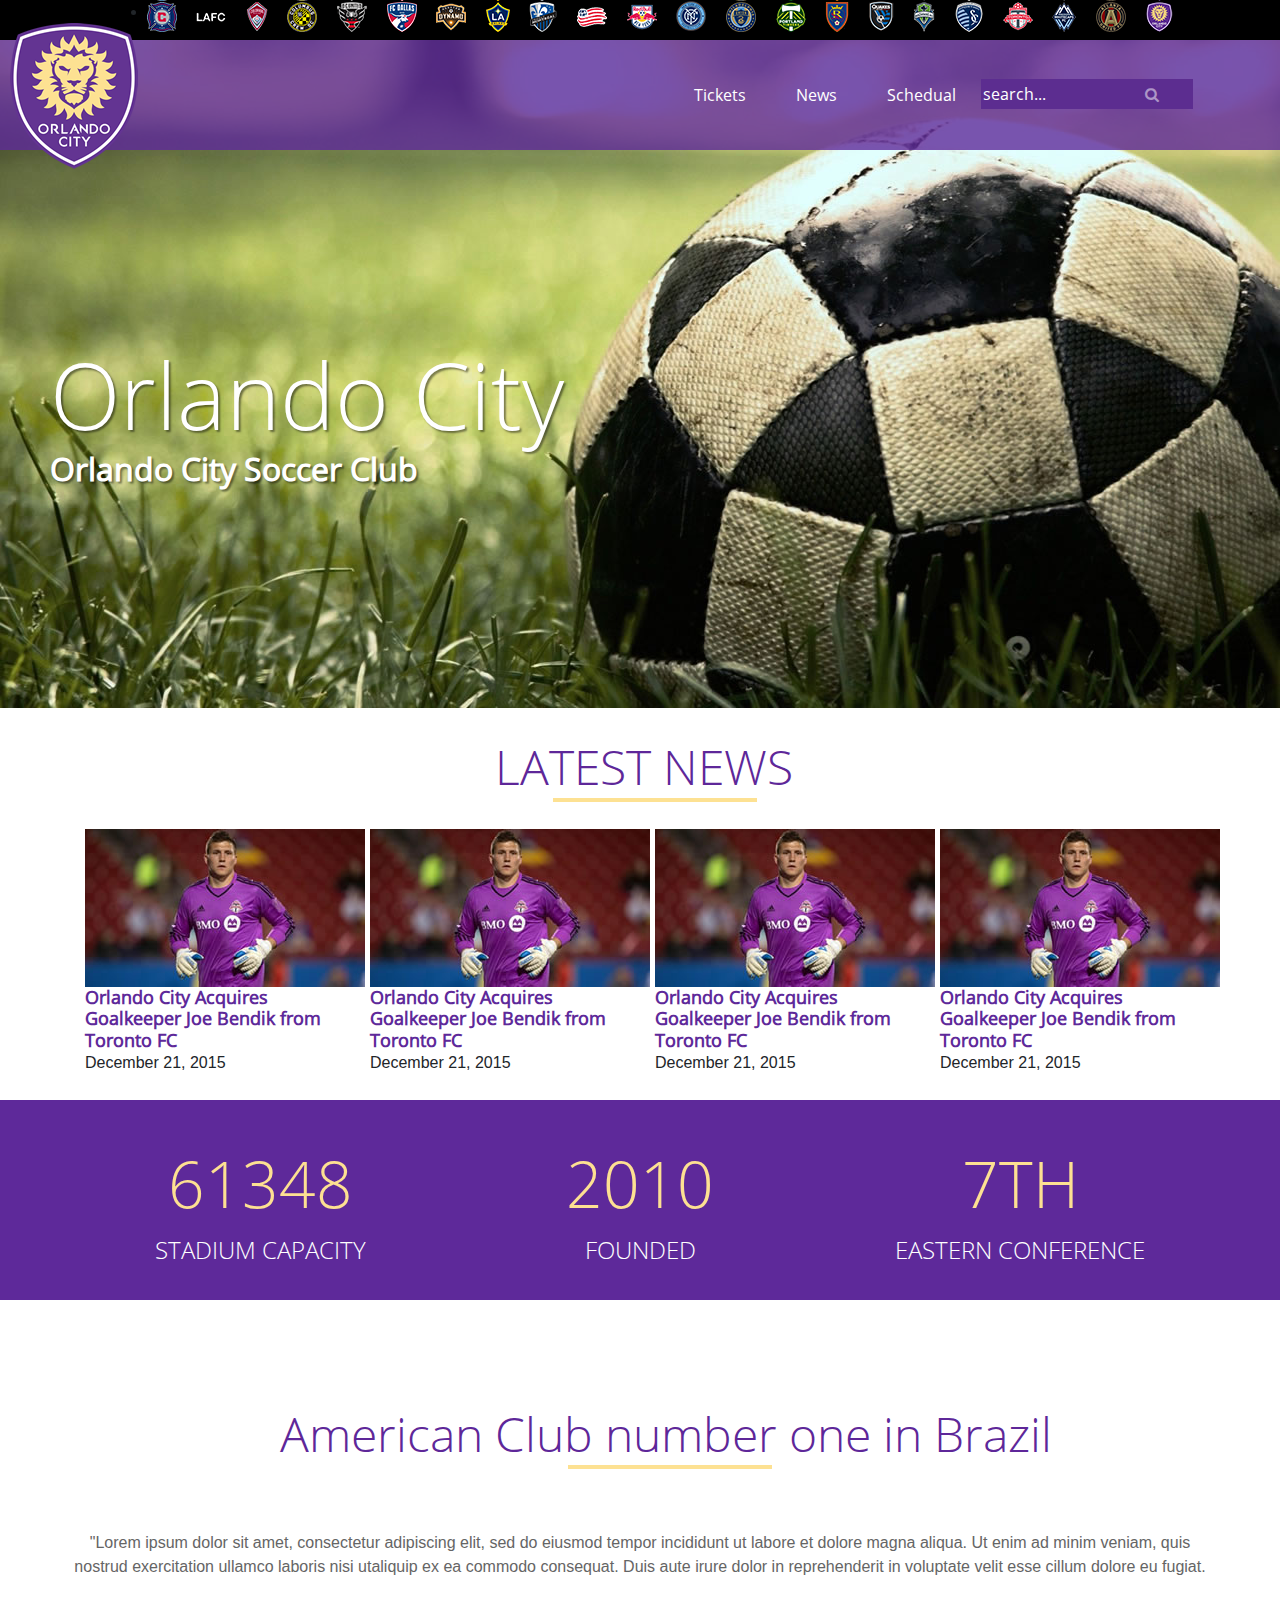
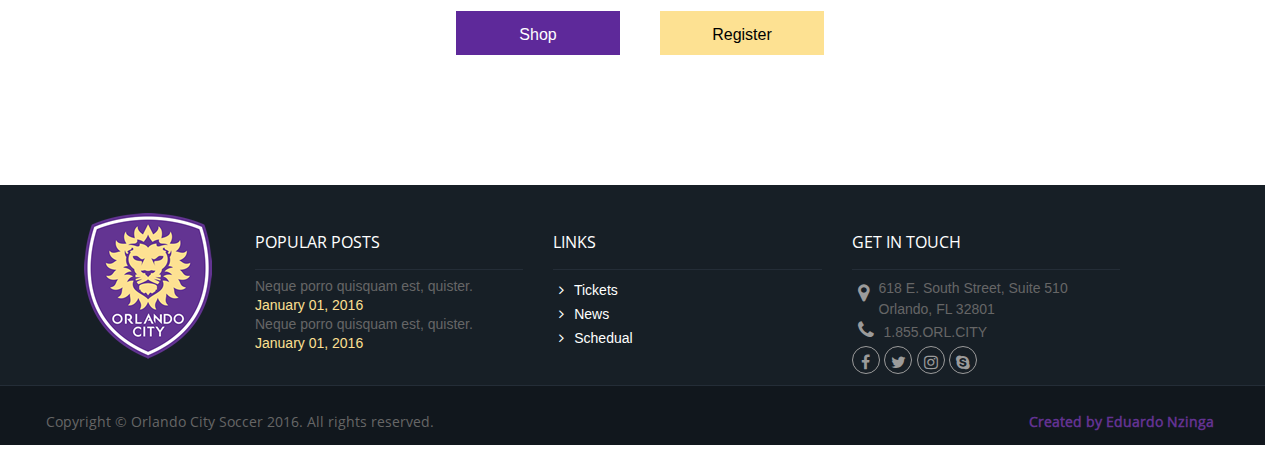
==== index.html @ c2d75fdc "jQuery functions added in the project" ====
<!DOCTYPE <!DOCTYPE html>
<html>

<head>
    <meta charset="utf-8" />
    <meta http-equiv="X-UA-Compatible" content="IE=edge">
    <title>Orlando City</title>
    <meta name="viewport" content="width=device-width, initial-scale=1">
    <link rel="stylesheet" type="text/css" media="screen" href="lib/bootstrap/css/bootstrap.min.css"/>
    <link rel="stylesheet" href="https://maxcdn.bootstrapcdn.com/font-awesome/4.5.0/css/font-awesome.min.css">
    <link rel="stylesheet" type="text/css" media="screen" href="css/main.css" />

</head>

<body>
    <header>
        <div class="header-black">
            <div class="container">
                <ul>
                    <li class="clubs"><a href="#"></a></li>
                </ul>
            </div>
        </div>
        <div class="container" role="navigation" id="menu">
            <div class="row">
                <ul class="navbar nav ml-auto">
                    <li class="nav-ietm">
                        <a class="nav-link" href="#">Tickets</a>
                    </li>
                    <li class="nav-ietm">
                        <a class="nav-link" href="#">News</a>
                    </li>
                    <li class="nav-ietm">
                        <a class="nav-link" href="#">Schedual</a>
                    </li>
                    <li class="search">
                        <div class="input-group">
                            <input type="search" placeholder="search..." id="input-search">
                            <span class="input-group-btn">
                                <button class="" type="button"><i class="fa fa-search"></i></button>
                            </span>
                        </div>
                        <!--input group-->
                    </li>
                </ul>
            </div>
        </div>
        <div class="container">
            <img id="id_logotipo" src="img/orlando-logo.png" alt="Logotipo">
        </div>
    </header>

    <section>
        <div id="banner">
            <h1>Orlando City<small>Orlando City Soccer Club</small> </h1>
        </div>

        <div id="news" class="container">
            <div class="row text-center">
                <h2>Latest News</h2>
                <hr>
            </div>
            <div class="row thumbnails">
                <div class="col-md-3">
                    <img src="img/noticiathumb.jpg" alt="Noticia">
                    <h3>Orlando City Acquires Goalkeeper Joe Bendik from Toronto FC</h3>
                    <time>December 21, 2015</time>
                </div>
                <div class="col-md-3">
                    <img src="img/noticiathumb.jpg" alt="Noticia">
                    <h3>Orlando City Acquires Goalkeeper Joe Bendik from Toronto FC</h3>
                    <time>December 21, 2015</time>
                </div>
                <div class="col-md-3">
                    <img src="img/noticiathumb.jpg" alt="Noticia">
                    <h3>Orlando City Acquires Goalkeeper Joe Bendik from Toronto FC</h3>
                    <time>December 21, 2015</time>
                </div>
                <div class="col-md-3">
                    <img src="img/noticiathumb.jpg" alt="Noticia">
                    <h3>Orlando City Acquires Goalkeeper Joe Bendik from Toronto FC</h3>
                    <time>December 21, 2015</time>
                </div>
            </div>
        </div>
        <div id="estatisticas">
            <div class="container">
                <div class="row">
                    <div class="col-md-4">
                        <p>61348 <small>Stadium Capacity</small></p>
                    </div>
                    <div class="col-md-4">
                        <p>2010 <small>Founded</small></p>
                    </div>
                    <div class="col-md-4">
                        <p>7th <small>Eastern Conference</small></p>
                    </div>
                </div>
            </div>
        </div>

        <div id="call-to-action">
            <div class="container">
                <div class="row">
                    <div class="row text-center">
                        <h2>American Club number one in Brazil</h2>
                        <hr>
                    </div>
                </div>
                <div class="row">
                    <p>"Lorem ipsum dolor sit amet, consectetur adipiscing elit, sed do eiusmod tempor incididunt ut
                        labore et dolore magna aliqua. Ut enim ad minim veniam, quis nostrud exercitation ullamco
                        laboris nisi
                        utaliquip ex ea commodo consequat. Duis aute irure dolor in reprehenderit in voluptate velit
                        esse
                        cillum dolore eu fugiat.</p>
                </div>
                <div class="row row-max-400">
                    <div class="col-xs-6">
                        <a href="#" class="btn btn-roxo">Shop</a>
                    </div>
                    <div class="col-xs-6">
                        <a href="#" class="btn btn-amarelo">Register</a>
                    </div>
                </div>
            </div>
        </div>
    </section>

    <footer>
        <div class="row row-cinza-claro">
            <div class="container">
                <div class="row">
                    <div class="col-md-2 text-center">
                        <img class="logotipo" src="img/orlando-logo.png" alt="Logotipo">
                    </div>
                    <div class="col-md-10 text-center">
                        <div class="row row-cols text-left">
                            <div class="col-md-4 col-popular-post">
                                <h4>POPULAR POSTS</h4>
                                <ul class="list-unstyled ">
                                    <li>
                                        <h5>Neque porro quisquam est, quister.</h5>
                                        <time>January 01, 2016</time>
                                    </li>
                                    <li>
                                        <h5>Neque porro quisquam est, quister.</h5>
                                        <time>January 01, 2016</time>
                                    </li>

                                </ul>
                            </div>
                            <div class="col-md-4 col-links">
                                <h4>LINKS</h4>
                                <ul class="list-unstyled">
                                    <li><a href="#"><i class="fa fa-angle-right"></i> Tickets</a></li>
                                    <li><a href="#"><i class="fa fa-angle-right"></i> News</a></li>
                                    <li><a href="#"><i class="fa fa-angle-right"></i> Schedual</a></li>
                                </ul>
                            </div>
                            <div class="col-md-4 col-get-in-touch">
                                <h4>GET IN TOUCH</h4>
                                <address>
                                    <i class="fa fa-map-marker"></i> <span> 618 E. South Street, Suite 510 <br>
                                        Orlando, FL 32801</span>
                                </address>
                                <p>
                                    <a href="tel:1855ORLCITY"><i class="fa fa-phone"></i> 1.855.ORL.CITY</a>
                                </p>
                                <ul class="list-unstyled list-socials ">
                                    <li>
                                        <a href="#" target="_blank"> <i class="fa fa-facebook"></i></a>
                                    </li>
                                    <li>
                                        <a href="#" target="_blank"> <i class="fa fa-twitter"></i></a>
                                    </li>
                                    <li>
                                        <a href="#" target="_blank"> <i class="fa fa-instagram"></i></a>
                                    </li>
                                    <li>
                                        <a href="#" target="_blank"> <i class="fa fa-skype"></i></a>
                                    </li>
                                </ul>
                            </div>
                        </div>
                    </div>
                </div>
            </div>
        </div>
        <div class="row row-cinza-escuro">
            <div class="row nav navbar ml-auto">
                <p class="text-color">Copyright © Orlando City Soccer 2016. All rights reserved.</p>
                <p class="text-roxo">Created by Eduardo Nzinga</p>
            </div>
        </div>
    </footer>
    <script src="lib/jquery/jquery.min.js"></script>
    <script type="text/javascript" src="lib/bootstrap/js/bootstrap.min.js"></script>
    <script>
        $(document).ready(function(){

            /*First efect passing mouse */
            $("#id_logotipo").on("mouseover", function(){
                console.log("Mouse no logotipo");

                $("#banner h1").addClass("efeito");      

            }).on("mouseout", function(){
                $("#banner h1").removeClass("efeito");
            });

            /*Second */
            $("#input-search").on("focus", function(){
                $("li.search").addClass("ativo");

            }).on("blur", function(){
                $("li.search").removeClass("ativo");
            });

        });
    </script>    
</body>

</html>
---- css/main.css ----
@font-face {
    font-family: 'OpenSans';
    src: url("../fonts/OpenSans-Regular.ttf");
    font-size: 1em;
}

@font-face {
    font-family: 'OpenSans-Light';
    src: url("../fonts/OpenSans-Light.ttf");
    font-size: 1em;
}


header {
    width: 100%;
    height: 150px   ;
    background-color: rgba(94, 41, 154, .8);
    z-index: 2;
    position: relative;
    
}

header .container {
    position: relative;
}

header .header-black{    
    background-color: #000;
    height: 40px;    
}   

header .header-black li {
    background-image: url("../img/clubs.png");    
    /*background-repeat: no-repeat;
    display: inline-block;*/
    margin: 0px 22px;    
        
}
header .header-black li.clubs {
    background-position: 0px 1px;    
}

header .header-black li a {
    width: 32%;
    height: 32px;
    display: block;
}

header #id_logotipo {
    position: absolute;
    top: -77px;
    left: -60px;
    z-index: 3;
}

#menu {
    display: list-item;
    top: 25px;
    font-family: "OpenSans";
}

#menu li.search {
    width: 213px;  
    transition-timing-function: cubic-bezier(1, -.91, 0.91, 1);
    transition-duration: 1s;  
}

#menu li.search.ativo {
    width: 300px;    
}

#menu li.search input {
    background-color: #5C2D90;
    color: #FFF;
    border: none;
    height: 30px;
    line-height: 30px;
}

#menu li.search.ativo input {
    width: 300px;    
}

#menu li.search ::-webkit-input-placeholder {
    color: #FFF;
}

#menu li.search button {
    background: none;
    border: none;

}

#menu li.search button i{
    font-size: 15px;
    color: rgba(255, 255, 255, .5);
    position: absolute;
    right: 35px;
    bottom: 9px
}

#menu li a {
    color: #FFF;
    font-size: 16px;
    padding: 10px 25px;
}

#banner h1.efeito {
    color: red;
    font-size: 12em;
    
}

#banner {
    width: 100%;
    height: 728px;
    position: relative;
    background: url("../img/banner.jpg") no-repeat;
    background-position: 0px -100px;
    top: -110px;    
}

#banner h1 {
    transition: 1s;
    color: #FFF;
    top: 300px;
    position: relative;
    font-size: 92px;    
    text-shadow: 2px 2px 2px rgba(0, 0, 0, .45);
    font-family: 'OpenSans-Light';
    margin-left: 50px;
}

#banner h1 small {  
    font-size: 32px;
    display: block;
    color: #FFF;
    font-family: 'OpenSans';
    font-weight: bold;
}

#news {
    position: relative;
    top: -110px;
}

#news h2 {
    color: #5E2799;
    font-family: 'OpenSans-Light';
    font-size: 48px;
    text-transform: uppercase;
    text-align: center;
    margin-top: -30px;
    margin-left: 425px
    
}

#news hr {
    border: #FDE192 solid 2px;
    width: 200px;
    margin: 0 auto;
    display: block;
    margin-top: -6px;
    margin-right: 453px;
}

#news .thumbnails {
    margin-top: 25px;
}

#news .thumbnails h3 {
    color: #5E299A;
    font-size: 18px;
    font-family: 'OpenSans';
    font-weight: bold;
    margin-bottom: 0px;
}

#menu .thumbnails time {
    color: #A7A7A7;
    font-size: 18px;
    font-family: 'OpenSans';      
}

#estatisticas {
    background-color: #5E299A;
    width: 100%;
    height: 200px;
    text-align: center;
    margin-top: -85px;    
}

#estatisticas p {
    color: #FDE092;
    text-transform: uppercase;
    font-family: 'OpenSans-Light';
    font-size: 64px;  
    margin-top: 36px; 
     
}

#estatisticas p small {
    color: #FFF;    
    font-size: 24px;
    display: block;
}

#call-to-action {
    text-align: center;
}

#call-to-action h2 {
    color: #5E2799;
    font-family: 'OpenSans-Light';
    font-size: 48px;    
    text-align: center;
    margin-top: 105px;
    margin-left: 225px
    
}

#call-to-action hr {
    border: #FDE192 solid 2px;
    width: 200px;
    margin: 0 auto;
    display: block;
    margin-top: -6px;
    margin-right: 453px;
}

#call-to-action p {
    margin-top: 60px;
    margin-bottom: 40px;
    color: #656565;
}


#call-to-action .row-max-400 {
    display: inline-flex;   
    
}

#call-to-action .btn {
    min-width: 164px;
    height: 44px; 
    line-height: 34px; 
    border-radius: 0;
}

#call-to-action .btn-roxo {
    color: #fff;
    background-color: #5E299A;
    border-color: #5E299A;   
     
}

#call-to-action .btn-amarelo {
    color: #000;
    background-color: #FDE192;
    border-color: #FDE192;    
}

/*
#call-to-action .row-max-400 {
    margin: 0 auto;
    max-width: 400px;
}
*/

#call-to-action .row a {  
    margin: 20px;
    margin-top: -8px;
}

footer {
    margin-top: 110px;       
}

footer .row {
    width: 100%;      
}

footer .row p{
    line-height: 55px;
    margin-bottom: 0;
    margin-right: 50px;
    margin-left: 30px;
}

footer .row-cinza-claro {    
    height: 200px;
    background-color: #171F26;
}

footer .row-cinza-escuro {    
    height: 60px;
    background-color: #11171D;
    border-top: #242D37 1px solid;
    
}

footer .text-color {
    color: #666;
    font-family: 'OpenSans';    
    font-size: 14px;
}

footer .text-roxo {
    color: #623291;
    font-family: 'OpenSans';
    font-weight: bold;
    font-size: 14px;
}


footer .logotipo {
    margin-top: 28px; 
}

footer .col-popular-post,
footer .col-links,
footer .col-get-in-touch {
    margin-top: 48px;
}

footer .row-cols h4 {
    color: #FFF;
    font-family: 'OpenSans';    
    font-size: 16px;
    padding-bottom: 17px;
    border-bottom: #242D37 1px solid;
}

footer .row-cols h5 {
    color: #666;
    font-family: Arial;
    font-size: 14px;
    margin-bottom: 0;    
}

footer .row-cols time {
    color: #FDE092;
    font-family: Arial;
    font-size: 14px;  
}

/* Other way to unstyle the list
footer .row-cols ul {
    list-style: none;
}
*/

footer .col-links a,
footer .col-get-in-touch a {
    color: #FFF;
    font-family: Arial;
    font-size: 14px;
}

footer .col-links .fa {
    margin: 0 6px;
}

footer .col-get-in-touch address {
    color: #666;
    font-family: Arial;
    font-size: 14px;
    margin-bottom: 0px;
}

footer .col-get-in-touch address span {
    display: inline-block;
}

footer .col-get-in-touch address i {
    position: relative;
    top: -14px;
}

footer .col-get-in-touch i {
    color: #9B9B9B;    
    font-size: 20px;
    margin: 0 6px;
}

footer .col-get-in-touch a {
    color: #666;
}

footer .col-get-in-touch p {
    line-height: 20px;
    margin-left: 0;
}

footer .list-socials {
    margin-top: 4px;
    /*display: inline-flex;*/
}

footer .list-socials li {    
    display: inline-block;
}

footer .list-socials a {
    display: block;
    border: #9B9B9B 1px solid;
    width: 28px;
    height: 28px;
    line-height: 28px;
    border-radius: 14px;
    text-align: center;
    /*margin-left: 10px;*/
   
}

footer .list-socials i {
    font-size: 16px;
    margin: 7px auto;
    
}
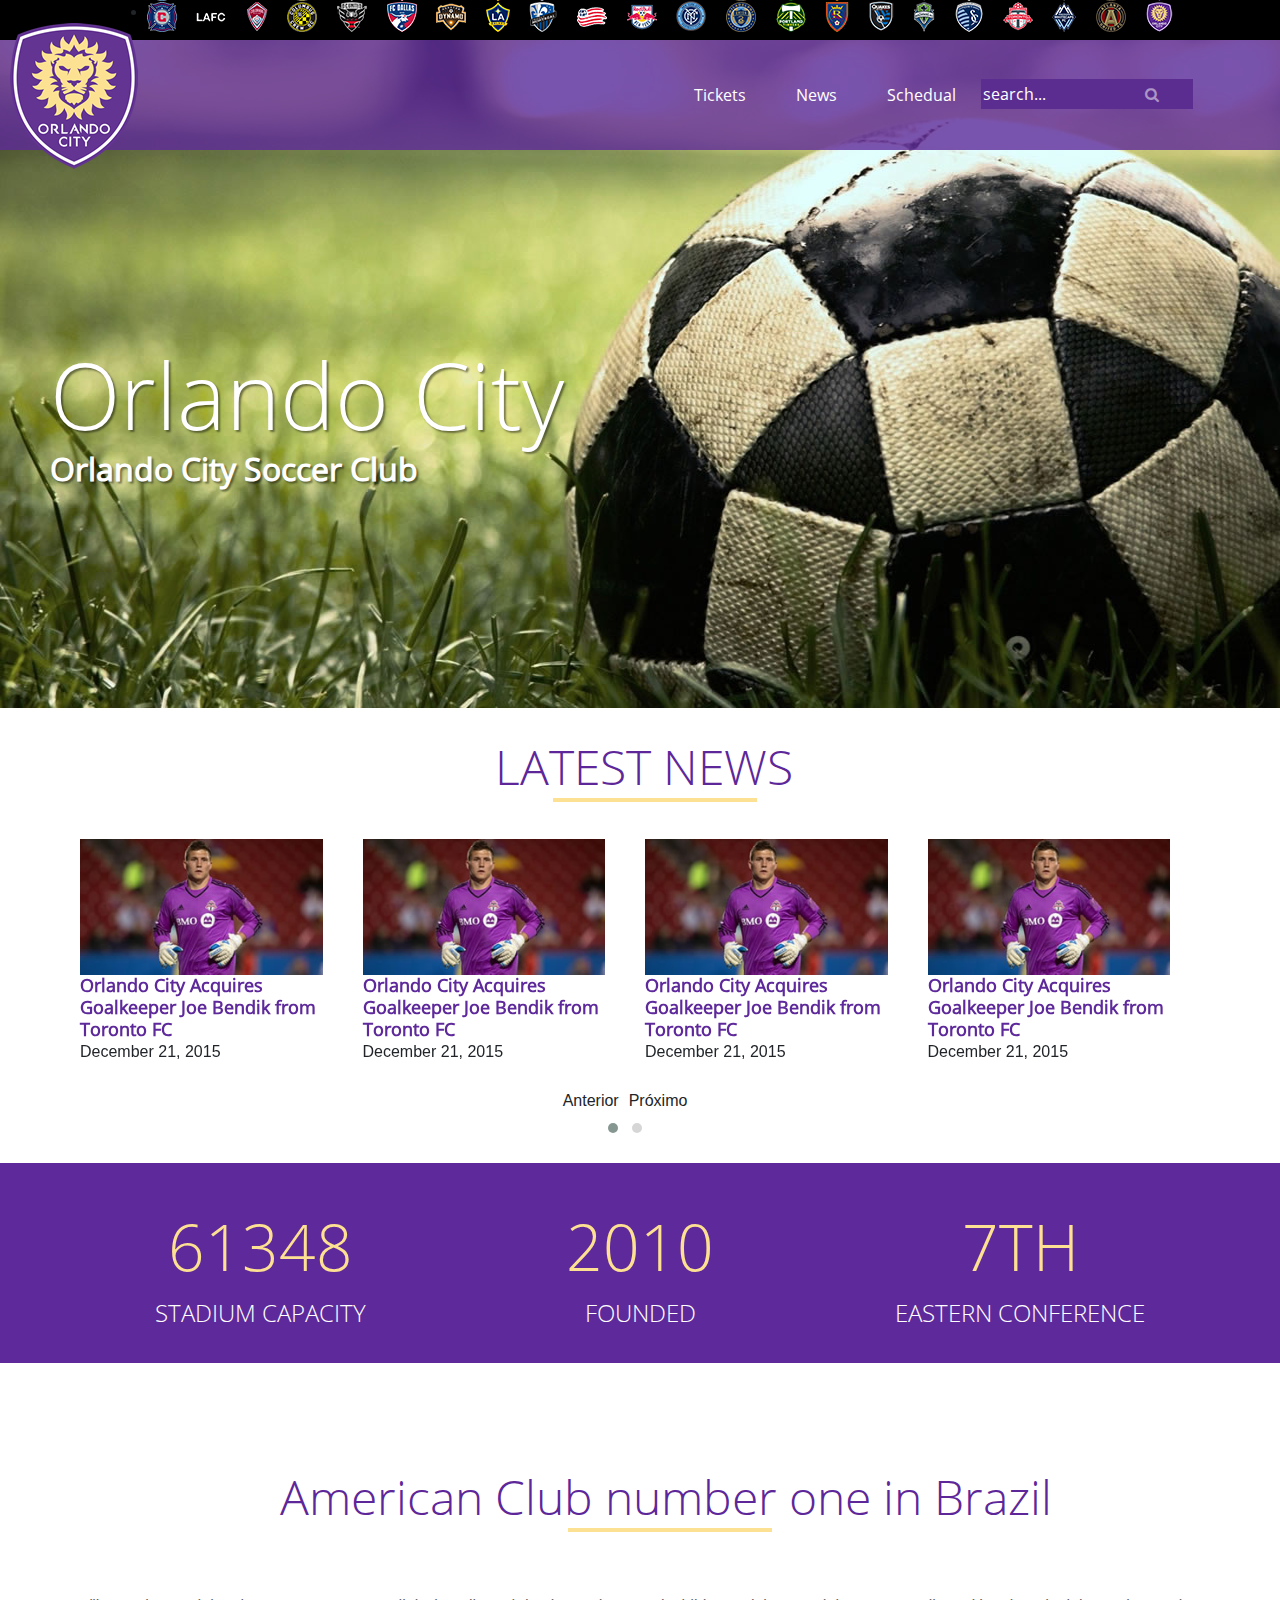
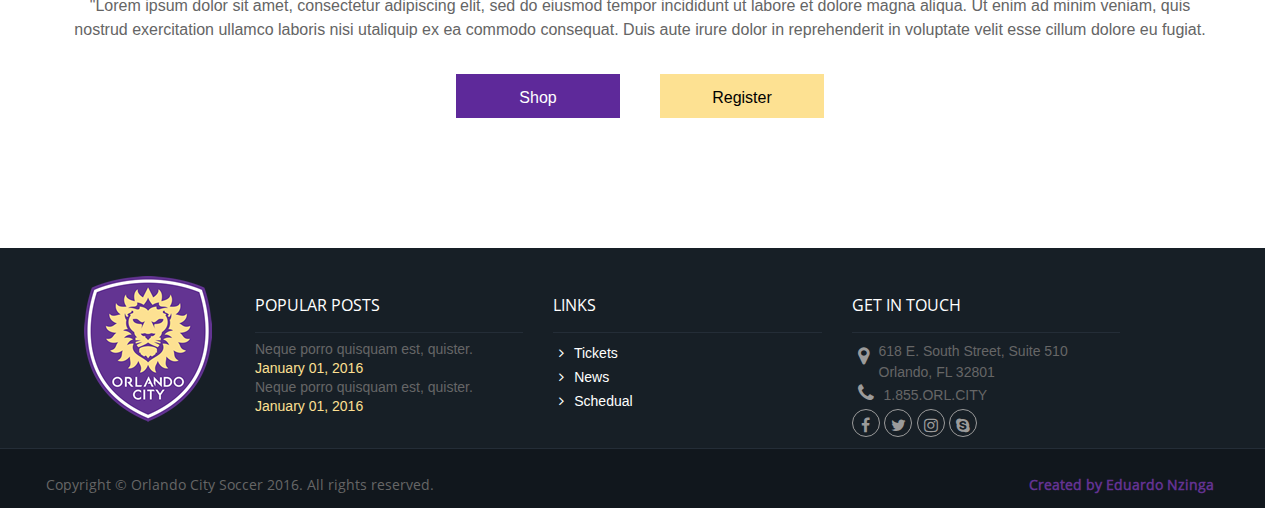
==== commit 0e8ff6bf: "Owl efect implemented in latest news area" ====
--- a/index.html
+++ b/index.html
@@ -6,7 +6,9 @@
     <meta http-equiv="X-UA-Compatible" content="IE=edge">
     <title>Orlando City</title>
     <meta name="viewport" content="width=device-width, initial-scale=1">
-    <link rel="stylesheet" type="text/css" media="screen" href="lib/bootstrap/css/bootstrap.min.css"/>
+    <link rel="stylesheet" type="text/css" media="screen" href="lib/bootstrap/css/bootstrap.min.css" />
+    <link rel="stylesheet" href="lib/dist/assets/owl.carousel.min.css">
+    <link rel="stylesheet" href="lib/dist/assets/owl.theme.default.min.css">
     <link rel="stylesheet" href="https://maxcdn.bootstrapcdn.com/font-awesome/4.5.0/css/font-awesome.min.css">
     <link rel="stylesheet" type="text/css" media="screen" href="css/main.css" />
 
@@ -60,27 +62,68 @@
                 <h2>Latest News</h2>
                 <hr>
             </div>
-            <div class="row thumbnails">
-                <div class="col-md-3">
-                    <img src="img/noticiathumb.jpg" alt="Noticia">
-                    <h3>Orlando City Acquires Goalkeeper Joe Bendik from Toronto FC</h3>
-                    <time>December 21, 2015</time>
-                </div>
-                <div class="col-md-3">
-                    <img src="img/noticiathumb.jpg" alt="Noticia">
-                    <h3>Orlando City Acquires Goalkeeper Joe Bendik from Toronto FC</h3>
-                    <time>December 21, 2015</time>
-                </div>
-                <div class="col-md-3">
-                    <img src="img/noticiathumb.jpg" alt="Noticia">
-                    <h3>Orlando City Acquires Goalkeeper Joe Bendik from Toronto FC</h3>
-                    <time>December 21, 2015</time>
-                </div>
-                <div class="col-md-3">
-                    <img src="img/noticiathumb.jpg" alt="Noticia">
-                    <h3>Orlando City Acquires Goalkeeper Joe Bendik from Toronto FC</h3>
-                    <time>December 21, 2015</time>
-                </div>
+            <div class="row thumbnails owl-carousel owl-theme">
+                <div class="item">
+                    <div class="item-inner">
+                        <img src="img/noticiathumb.jpg" alt="Noticia">
+                        <h3>Orlando City Acquires Goalkeeper Joe Bendik from Toronto FC</h3>
+                        <time>December 21, 2015</time>
+                    </div>
+                </div>
+                <div class="item">
+                    <div class="item-inner">
+                        <img src="img/noticiathumb.jpg" alt="Noticia">
+                        <h3>Orlando City Acquires Goalkeeper Joe Bendik from Toronto FC</h3>
+                        <time>December 21, 2015</time>
+                    </div>
+                </div>
+                <div class="item">
+                    <div class="item-inner">
+                        <img src="img/noticiathumb.jpg" alt="Noticia">
+                        <h3>Orlando City Acquires Goalkeeper Joe Bendik from Toronto FC</h3>
+                        <time>December 21, 2015</time>
+                    </div>
+                </div>
+                <div class="item">
+                    <div class="item-inner">
+                        <img src="img/noticiathumb.jpg" alt="Noticia">
+                        <h3>Orlando City Acquires Goalkeeper Joe Bendik from Toronto FC</h3>
+                        <time>December 21, 2015</time>
+                    </div>
+                </div>
+
+                <div class="item">
+                    <div class="item-inner">
+                        <img src="img/noticiathumb.jpg" alt="Noticia">
+                        <h3>Orlando City Acquires Goalkeeper Joe Bendik from Toronto FC</h3>
+                        <time>December 21, 2015</time>
+                    </div>
+                </div>
+
+                <div class="item">
+                    <div class="item-inner">
+                        <img src="img/noticiathumb.jpg" alt="Noticia">
+                        <h3>Orlando City Acquires Goalkeeper Joe Bendik from Toronto FC</h3>
+                        <time>December 21, 2015</time>
+                    </div>
+                </div>
+
+                <div class="item">
+                    <div class="item-inner">
+                        <img src="img/noticiathumb.jpg" alt="Noticia">
+                        <h3>Orlando City Acquires Goalkeeper Joe Bendik from Toronto FC</h3>
+                        <time>December 21, 2015</time>
+                    </div>
+                </div>
+
+                <div class="item">
+                    <div class="item-inner">
+                        <img src="img/noticiathumb.jpg" alt="Noticia">
+                        <h3>Orlando City Acquires Goalkeeper Joe Bendik from Toronto FC</h3>
+                        <time>December 21, 2015</time>
+                    </div>
+                </div>
+
             </div>
         </div>
         <div id="estatisticas">
@@ -195,30 +238,51 @@
         </div>
     </footer>
     <script src="lib/jquery/jquery.min.js"></script>
+    <script src="lib/dist/owl.carousel.min.js"></script>
     <script type="text/javascript" src="lib/bootstrap/js/bootstrap.min.js"></script>
     <script>
-        $(document).ready(function(){
-
-            /*First efect passing mouse */
-            $("#id_logotipo").on("mouseover", function(){
+        $(document).ready(function () {
+
+            /*First function: efect whereas passing mouse */
+            $("#id_logotipo").on("mouseover", function () {
                 console.log("Mouse no logotipo");
 
-                $("#banner h1").addClass("efeito");      
-
-            }).on("mouseout", function(){
+                $("#banner h1").addClass("efeito");
+
+            }).on("mouseout", function () {
                 $("#banner h1").removeClass("efeito");
             });
 
-            /*Second */
-            $("#input-search").on("focus", function(){
+            /*Second function: elarging the search area*/
+            $("#input-search").on("focus", function () {
                 $("li.search").addClass("ativo");
 
-            }).on("blur", function(){
+            }).on("blur", function () {
                 $("li.search").removeClass("ativo");
             });
 
+            /*Carousel plugin*/
+            $(".thumbnails").owlCarousel({
+                loop: true,
+                margin: 20,
+                nav: true,
+                navText: ["Anterior", "Próximo"],                
+                responsive: {
+                    0: {
+                        items: 1                        
+                    },
+                    480: {
+                        items: 3            
+                    },
+                    1000: {
+                        items: 4                        
+                    },
+                   
+                }
+            });
+
         });
-    </script>    
+    </script>
 </body>
 
 </html>--- a/css/main.css
+++ b/css/main.css
@@ -166,6 +166,7 @@
 
 #news .thumbnails {
     margin-top: 25px;
+    
 }
 
 #news .thumbnails h3 {
@@ -180,6 +181,14 @@
     color: #A7A7A7;
     font-size: 18px;
     font-family: 'OpenSans';      
+}
+
+#news .thumbnails .item-inner {
+    padding: 10px;
+}
+
+#news .thumbnails .item-inner img {
+    width: 100%;
 }
 
 #estatisticas {
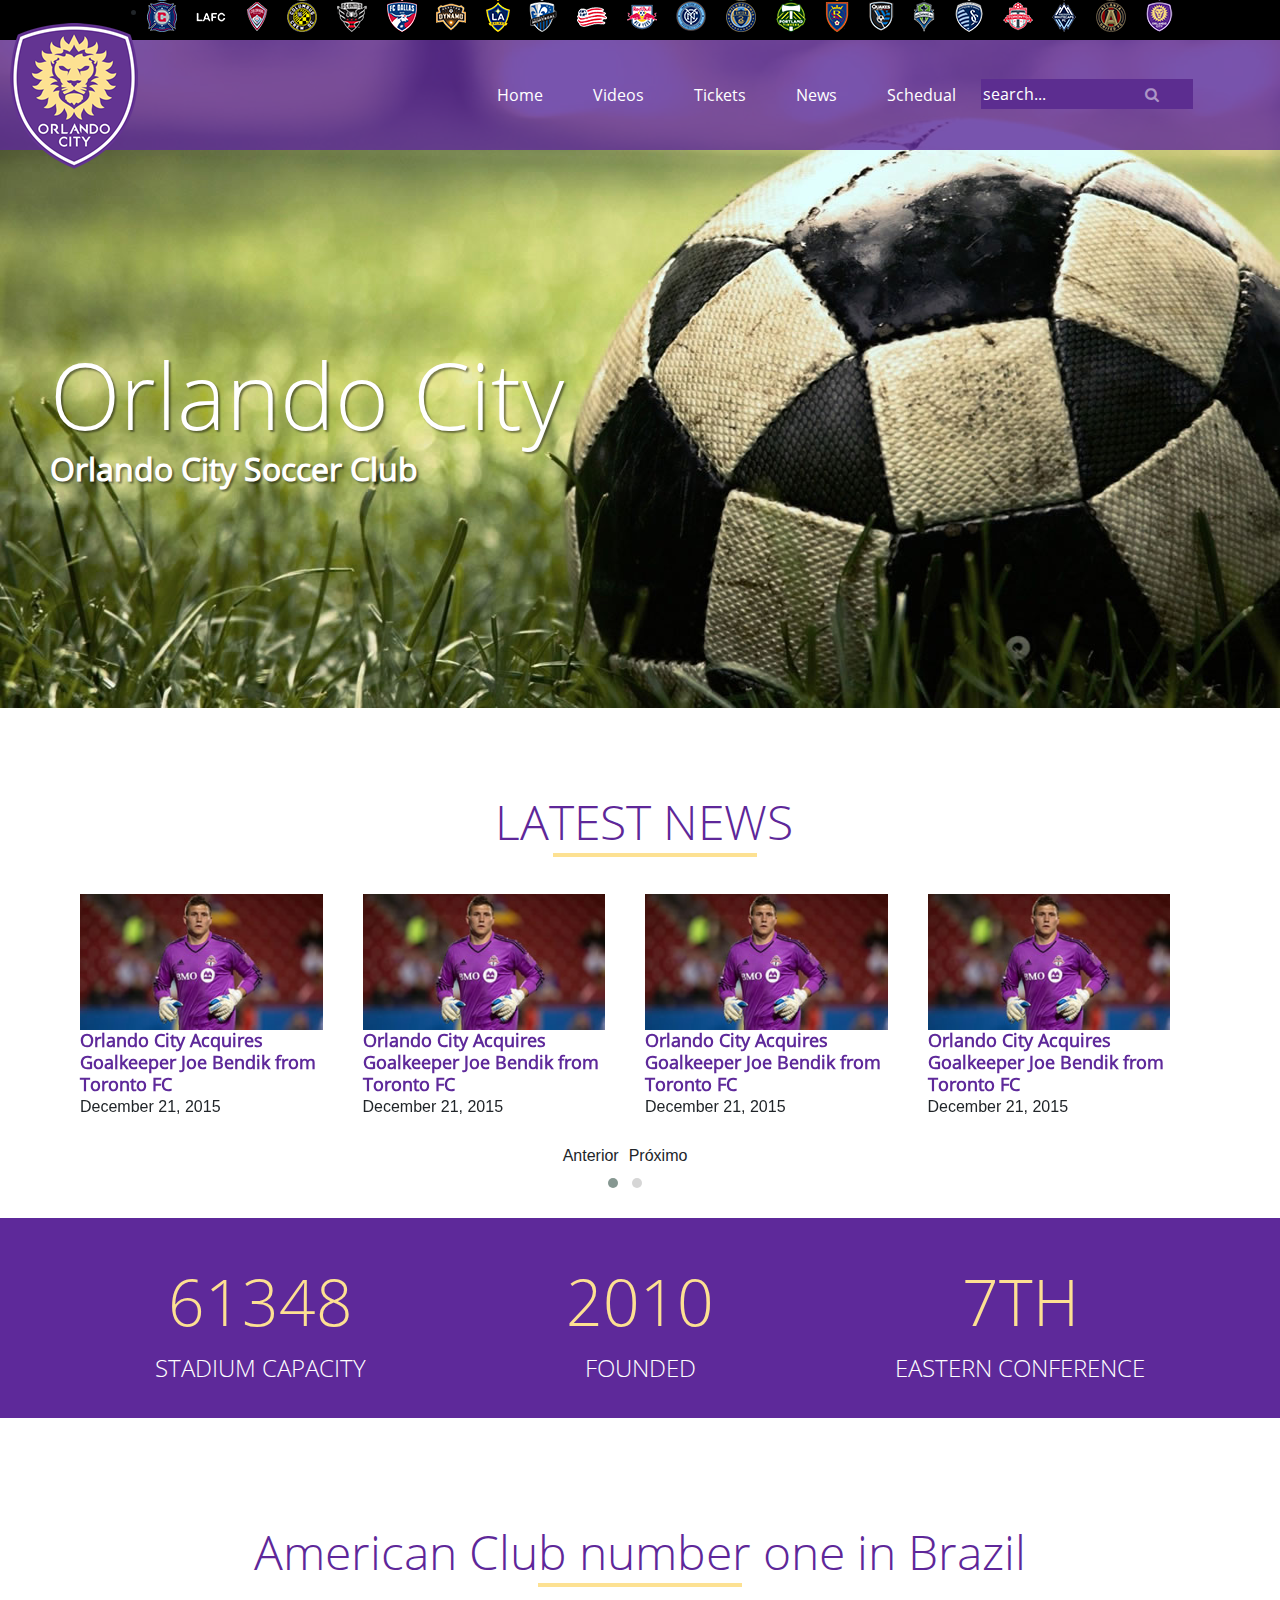
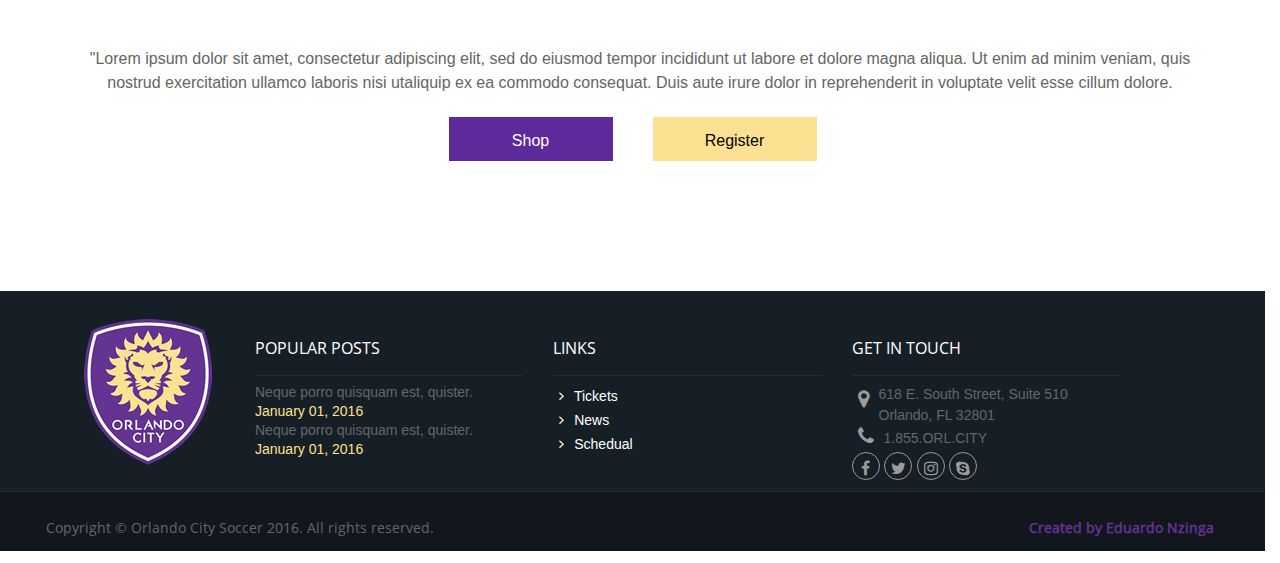
==== commit f5c4b5c2: "Video management via jQuery" ====
--- a/index.html
+++ b/index.html
@@ -27,6 +27,12 @@
             <div class="row">
                 <ul class="navbar nav ml-auto">
                     <li class="nav-ietm">
+                        <a class="nav-link" href="index.html">Home</a>
+                    </li>
+                    <li class="nav-ietm">
+                        <a class="nav-link" href="videos.html">Videos</a>
+                    </li>
+                    <li class="nav-ietm">
                         <a class="nav-link" href="#">Tickets</a>
                     </li>
                     <li class="nav-ietm">
@@ -156,7 +162,7 @@
                         laboris nisi
                         utaliquip ex ea commodo consequat. Duis aute irure dolor in reprehenderit in voluptate velit
                         esse
-                        cillum dolore eu fugiat.</p>
+                        cillum dolore.</p>
                 </div>
                 <div class="row row-max-400">
                     <div class="col-xs-6">
@@ -240,49 +246,6 @@
     <script src="lib/jquery/jquery.min.js"></script>
     <script src="lib/dist/owl.carousel.min.js"></script>
     <script type="text/javascript" src="lib/bootstrap/js/bootstrap.min.js"></script>
-    <script>
-        $(document).ready(function () {
-
-            /*First function: efect whereas passing mouse */
-            $("#id_logotipo").on("mouseover", function () {
-                console.log("Mouse no logotipo");
-
-                $("#banner h1").addClass("efeito");
-
-            }).on("mouseout", function () {
-                $("#banner h1").removeClass("efeito");
-            });
-
-            /*Second function: elarging the search area*/
-            $("#input-search").on("focus", function () {
-                $("li.search").addClass("ativo");
-
-            }).on("blur", function () {
-                $("li.search").removeClass("ativo");
-            });
-
-            /*Carousel plugin*/
-            $(".thumbnails").owlCarousel({
-                loop: true,
-                margin: 20,
-                nav: true,
-                navText: ["Anterior", "Próximo"],                
-                responsive: {
-                    0: {
-                        items: 1                        
-                    },
-                    480: {
-                        items: 3            
-                    },
-                    1000: {
-                        items: 4                        
-                    },
-                   
-                }
-            });
-
-        });
-    </script>
+    <script src="js/efeitos.js"></script>    
 </body>
-
 </html>--- a/css/main.css
+++ b/css/main.css
@@ -150,7 +150,7 @@
     font-size: 48px;
     text-transform: uppercase;
     text-align: center;
-    margin-top: -30px;
+    margin-top: 25px;
     margin-left: 425px
     
 }
@@ -205,6 +205,7 @@
     font-family: 'OpenSans-Light';
     font-size: 64px;  
     margin-top: 36px; 
+    
      
 }
 
@@ -214,17 +215,23 @@
     display: block;
 }
 
-#call-to-action {
+#call-to-action {   
     text-align: center;
+    
+}
+
+#call-to-action .row {
+    display: inline;
+    flex-wrap: wrap;
 }
 
 #call-to-action h2 {
     color: #5E2799;
     font-family: 'OpenSans-Light';
-    font-size: 48px;    
+    font-size: 48px;     
     text-align: center;
     margin-top: 105px;
-    margin-left: 225px
+    /*margin-left: 225px*/
     
 }
 
@@ -234,13 +241,17 @@
     margin: 0 auto;
     display: block;
     margin-top: -6px;
-    margin-right: 453px;
+    margin-bottom: 60px;
+    /*margin-right: 453px;*/
 }
 
 #call-to-action p {
     margin-top: 60px;
     margin-bottom: 40px;
     color: #656565;
+    margin: 0 auto;
+    margin-bottom: 30px;
+    
 }
 
 
@@ -279,6 +290,10 @@
 #call-to-action .row a {  
     margin: 20px;
     margin-top: -8px;
+}
+
+#call-to-action .row video {
+    margin-bottom: 20px;
 }
 
 footer {
@@ -427,3 +442,8 @@
     margin: 7px auto;
     
 }
+
+video {
+    width: 60%;
+}
+
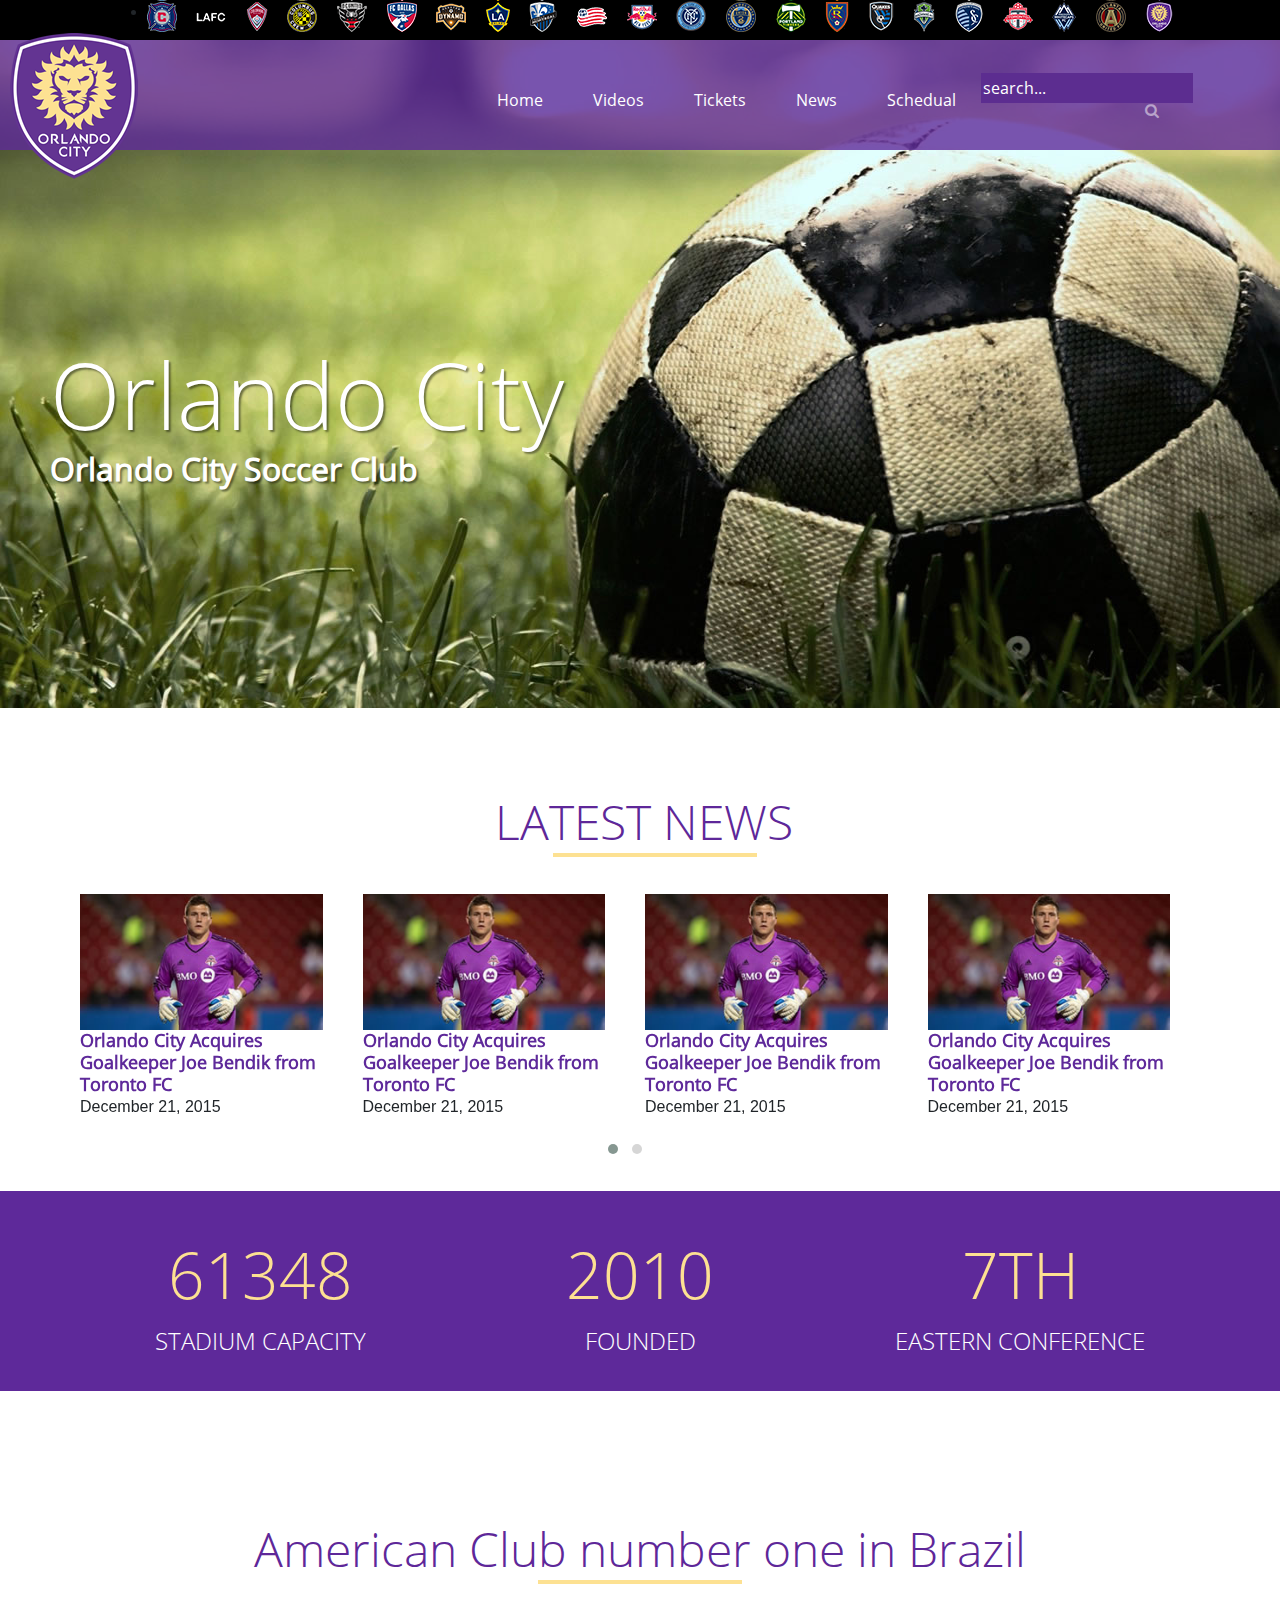
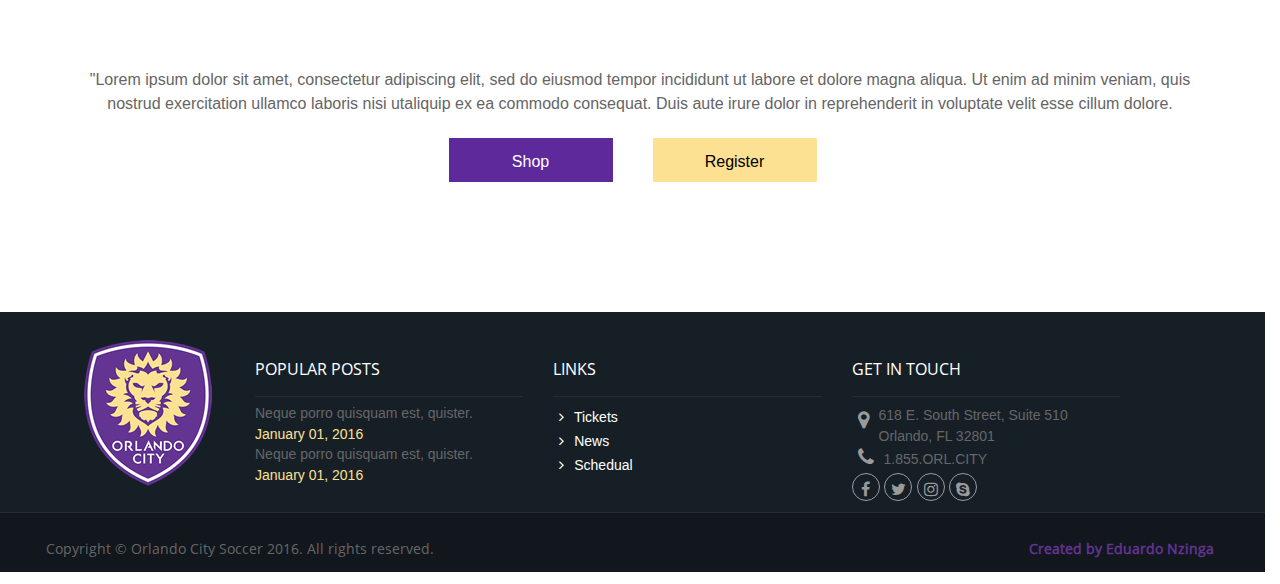
==== commit 97ef9725: "Changing smartphone config and carousel fixed" ====
--- a/index.html
+++ b/index.html
@@ -1,8 +1,10 @@
-<!DOCTYPE <!DOCTYPE html>
+<!DOCTYPE html>
 <html>
 
 <head>
     <meta charset="utf-8" />
+    <meta name="viewport" content="width:device-width, initial-scale = 1">
+    <!--View port for devices-->
     <meta http-equiv="X-UA-Compatible" content="IE=edge">
     <title>Orlando City</title>
     <meta name="viewport" content="width=device-width, initial-scale=1">
@@ -11,13 +13,18 @@
     <link rel="stylesheet" href="lib/dist/assets/owl.theme.default.min.css">
     <link rel="stylesheet" href="https://maxcdn.bootstrapcdn.com/font-awesome/4.5.0/css/font-awesome.min.css">
     <link rel="stylesheet" type="text/css" media="screen" href="css/main.css" />
+    <link rel="stylesheet" type="text/css" media="screen" href="css/mobile.css" />
 
 </head>
 
 <body>
     <header>
+
+
         <div class="header-black">
             <div class="container">
+                <button type="button" id="btn-bars"><i class="fa fa-bars"></i></button>
+                <button type="button" id="btn-search"><i class="fa fa-search"></i></button>
                 <ul>
                     <li class="clubs"><a href="#"></a></li>
                 </ul>
@@ -53,7 +60,7 @@
                 </ul>
             </div>
         </div>
-        <div class="container">
+        <div class="container container-logo">
             <img id="id_logotipo" src="img/orlando-logo.png" alt="Logotipo">
         </div>
     </header>
@@ -68,6 +75,10 @@
                 <h2>Latest News</h2>
                 <hr>
             </div>
+            <!--button for smartphone-->
+            <button type="button" id="btn-news-prev"><i class="fa fa-angle-left"></i></button>
+            <button type="button" id="btn-news-next"><i class="fa fa-angle-right"></i></button>
+
             <div class="row thumbnails owl-carousel owl-theme">
                 <div class="item">
                     <div class="item-inner">
@@ -246,6 +257,7 @@
     <script src="lib/jquery/jquery.min.js"></script>
     <script src="lib/dist/owl.carousel.min.js"></script>
     <script type="text/javascript" src="lib/bootstrap/js/bootstrap.min.js"></script>
-    <script src="js/efeitos.js"></script>    
+    <script src="js/efeitos.js"></script>
 </body>
+
 </html>--- a/css/main.css
+++ b/css/main.css
@@ -447,3 +447,7 @@
     width: 60%;
 }
 
+#btn-bars, #btn-search, 
+#btn-news-prev, #btn-news-next {
+    display: none;
+}
--- a/css/mobile.css
+++ b/css/mobile.css
@@ -0,0 +1,91 @@
+/*Tamanho padrão para tablets*/
+@media only screen and (max-width: 768px) {
+    .header-black ul {
+        display: none;
+    }
+
+}
+
+/*Tamanho padrão para smartphones*/
+@media only screen and (max-width: 480px) {
+    .header-black ul, #menu {
+        display: none;
+    }
+    #id_logotipo {
+      margin-left: 50%;
+      margin-top: 15%;
+    }      
+    /*Adicionar esses caras no main.css com display: none*/
+    #btn-bars, #btn-search {
+        color: #fff;
+        font-size: 22px;
+        position: absolute;
+        top: 4px;
+        background: none;
+        border: none;
+        display: block;
+    }
+    #btn-bars {
+        left: 4px;
+    }
+    #btn-search {
+        right: 4px;
+    }
+    #banner {
+        height: 317px;
+        background-size: cover;
+        background-position: 0;
+        text-align: center;
+    }
+    #banner h1 {
+        top: 180px;
+        font-size: 48px;
+        margin-left: 0;
+    }
+    #banner h1 small {
+        font-size: 22px;
+    }
+    #news h2 {
+        font-size: 32px; 
+        margin-left: 86px;
+    }
+    #news hr {
+        margin: auto;
+    }
+    .owl-carousel .owl-wrapper-outer {
+        margin-left: 15px;
+       
+    }
+    .owl-carousel.owl-loaded {        
+        display: inline;        
+    }
+
+    .thumbnails {
+        text-align: center;
+    }
+    #news .thumbnails .item-inner img {
+        display: inline;
+                
+    }
+    #news .thumbnails .item-inner img {
+        width: 80%;        
+    }
+    #btn-news-prev, #btn-news-next {
+        background: none;
+        border: none;
+        color: #5E2699;
+        font-size: 48px;
+        display: block;
+        position: absolute;
+        top: 130px;
+        z-index: 4;
+        outline: none;
+    }
+    #btn-news-next {
+        right: 15px;
+    }
+    #estatisticas {
+        height: inherit;
+    }
+
+}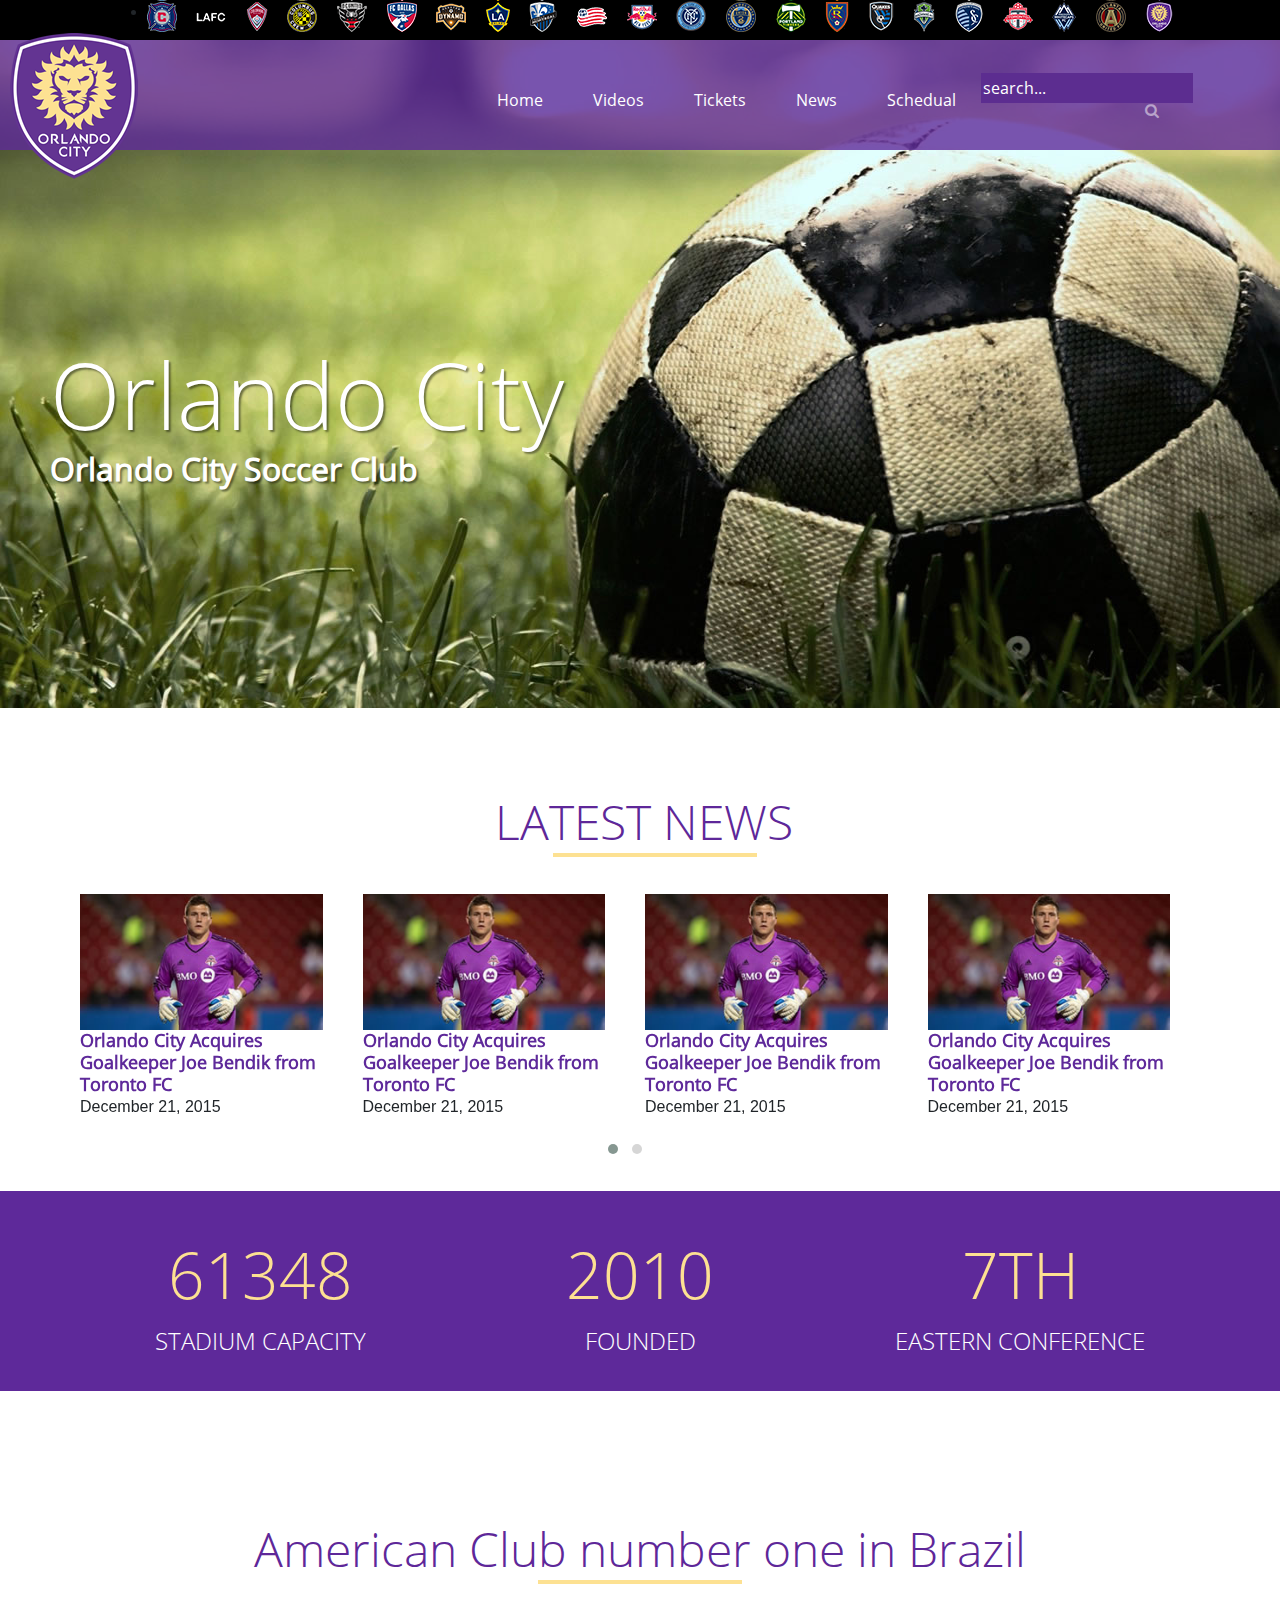
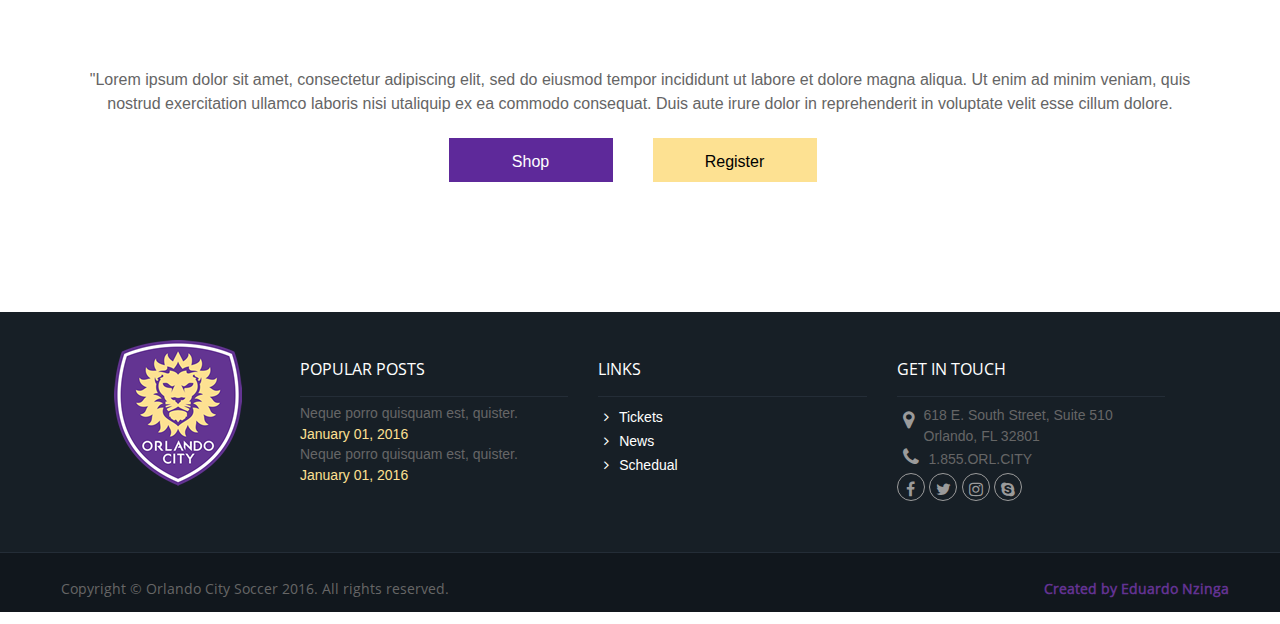
==== commit 1625db8e: "scrollTop implemented for smartphones" ====
--- a/index.html
+++ b/index.html
@@ -191,12 +191,12 @@
         <div class="row row-cinza-claro">
             <div class="container">
                 <div class="row">
-                    <div class="col-md-2 text-center">
+                    <div class="col-md-2 text-center hidden-xs">
                         <img class="logotipo" src="img/orlando-logo.png" alt="Logotipo">
                     </div>
                     <div class="col-md-10 text-center">
                         <div class="row row-cols text-left">
-                            <div class="col-md-4 col-popular-post">
+                            <div class="col-md-4 col-popular-post hidden-xs">
                                 <h4>POPULAR POSTS</h4>
                                 <ul class="list-unstyled ">
                                     <li>
@@ -210,7 +210,7 @@
 
                                 </ul>
                             </div>
-                            <div class="col-md-4 col-links">
+                            <div class="col-md-4 col-links hidden-xs">
                                 <h4>LINKS</h4>
                                 <ul class="list-unstyled">
                                     <li><a href="#"><i class="fa fa-angle-right"></i> Tickets</a></li>
@@ -219,14 +219,25 @@
                                 </ul>
                             </div>
                             <div class="col-md-4 col-get-in-touch">
-                                <h4>GET IN TOUCH</h4>
-                                <address>
+                                <h4 class="hidden-xs">GET IN TOUCH</h4>
+                                <address class="hidden-xs">
                                     <i class="fa fa-map-marker"></i> <span> 618 E. South Street, Suite 510 <br>
                                         Orlando, FL 32801</span>
                                 </address>
-                                <p>
+                                <p class="hidden-xs">
                                     <a href="tel:1855ORLCITY"><i class="fa fa-phone"></i> 1.855.ORL.CITY</a>
                                 </p>
+
+                                <div class="row-fluid hidden-sm-up">
+                                    <div class="col-xs-6">
+                                        <a href="#" class="btn btn-footer "><i class="fa fa-map-marker"></i>Location</a>
+                                    </div>
+                                    <div class="col-xs-6">
+                                        <a href="#" class="btn btn-footer "><i class="fa fa-phone"></i>Call</a>
+                                    </div>
+                                </div>
+
+
                                 <ul class="list-unstyled list-socials ">
                                     <li>
                                         <a href="#" target="_blank"> <i class="fa fa-facebook"></i></a>
@@ -239,6 +250,9 @@
                                     </li>
                                     <li>
                                         <a href="#" target="_blank"> <i class="fa fa-skype"></i></a>
+                                    </li>
+                                    <li id="page-up">
+                                        <a href="#" target="_blank" id="page-up"> <i class="fa fa-chevron-up"></i></a>
                                     </li>
                                 </ul>
                             </div>
@@ -248,7 +262,7 @@
             </div>
         </div>
         <div class="row row-cinza-escuro">
-            <div class="row nav navbar ml-auto">
+            <div class="row nav navbar ml-auto copyright-mobile">
                 <p class="text-color">Copyright © Orlando City Soccer 2016. All rights reserved.</p>
                 <p class="text-roxo">Created by Eduardo Nzinga</p>
             </div>
--- a/css/main.css
+++ b/css/main.css
@@ -301,7 +301,8 @@
 }
 
 footer .row {
-    width: 100%;      
+    width: 100%;  
+    margin-left: 0;    
 }
 
 footer .row p{
@@ -312,7 +313,7 @@
 }
 
 footer .row-cinza-claro {    
-    height: 200px;
+    height: 240px;
     background-color: #171F26;
 }
 
@@ -443,6 +444,15 @@
     
 }
 
+footer .hidden-sm-up {
+    display: none;
+}
+
+footer #page-up {
+    display: none;
+}
+
+
 video {
     width: 60%;
 }
@@ -451,3 +461,5 @@
 #btn-news-prev, #btn-news-next {
     display: none;
 }
+
+
--- a/css/mobile.css
+++ b/css/mobile.css
@@ -87,5 +87,125 @@
     #estatisticas {
         height: inherit;
     }
-
+    #estatisticas p {
+        margin-bottom: 40px;
+        margin-top: 40px;        
+    }
+    #call-to-action {
+        margin-top: 69px;
+    }
+    #call-to-action hr {
+        border-width: 4px;
+    }
+
+    #call-to-action p {
+        margin-top: -38px;
+        margin-bottom: 40px;
+        margin-left: 15px;
+        margin-right: 15px;
+        text-align: justify;
+    }
+    #call-to-action h2 {
+        font-size: 32px;
+        margin-left: 10px;
+        margin-right: 10px;
+        margin-top: -60px;
+    }
+    
+    #call-to-action .btn {
+        min-width: 130px;
+    }
+    
+    #call-to-action .btn-roxo {
+        float: left;
+    }
+    #call-to-action .btn-amarelo {
+        float: right;
+    }
+    #call-to-action .col-xs-6 {
+        padding: 0;
+    }
+    footer {
+        margin-top: 50px;
+    }    
+    .hidden-xs {
+        display: none;
+    }
+    .copyright-mobile p {
+        font-size: 11px;
+        display: contents;
+        /*line-height: 0;*/ 
+        
+    }
+    footer .row p {
+        line-height: 10px;
+    }
+    footer .row-cinza-escuro {
+        height: 100px;       
+    }
+    /*Pegar o primeiro p*/
+    footer .row p:first-child {
+        margin-top: 5px;
+    }
+    /*Pegar o segundo ou mais
+    footer .row p:nth-child(2) {
+        margin-top: 5px;
+    }
+    */
+    footer .navbar {
+        display: inline;
+        text-align: end;
+        margin-right: 5px;
+    }
+    footer .list-socials {
+        position: absolute;
+        width: 100%;
+        text-align: center;
+        right: -3px;
+        top: 45px;
+    }
+    footer .list-socials a {
+        width: 48px;
+        height: 48px;
+        border-radius: 24px;  
+        margin-right: 5px;      
+    }
+    footer .list-socials i {
+        font-size: 30px;
+        margin-top: 10px;
+    }
+
+    footer #page-up {
+        display: inline-block;
+    }
+
+    footer .row-cinza-claro {
+        height: 157px;        
+    }
+    
+    footer .col-xs-6 {
+        padding: 0;
+        margin-right: 30px;
+        
+    }
+    footer .row-fluid {
+        width: 100%;
+        display: inline-flex;      
+        height: 44px;
+        line-height: 44px;
+        margin-left: -6px;
+    }
+    footer .row-fluid a {
+        background-color: #11171D;
+        text-align: initial;
+        min-width: 135px;
+    }
+    footer .hidden-sm-up {
+        margin-top: -10px;
+    }
+   header .header-black {
+       position: fixed;
+       top: 0;
+       width: 100%;
+   }
 }